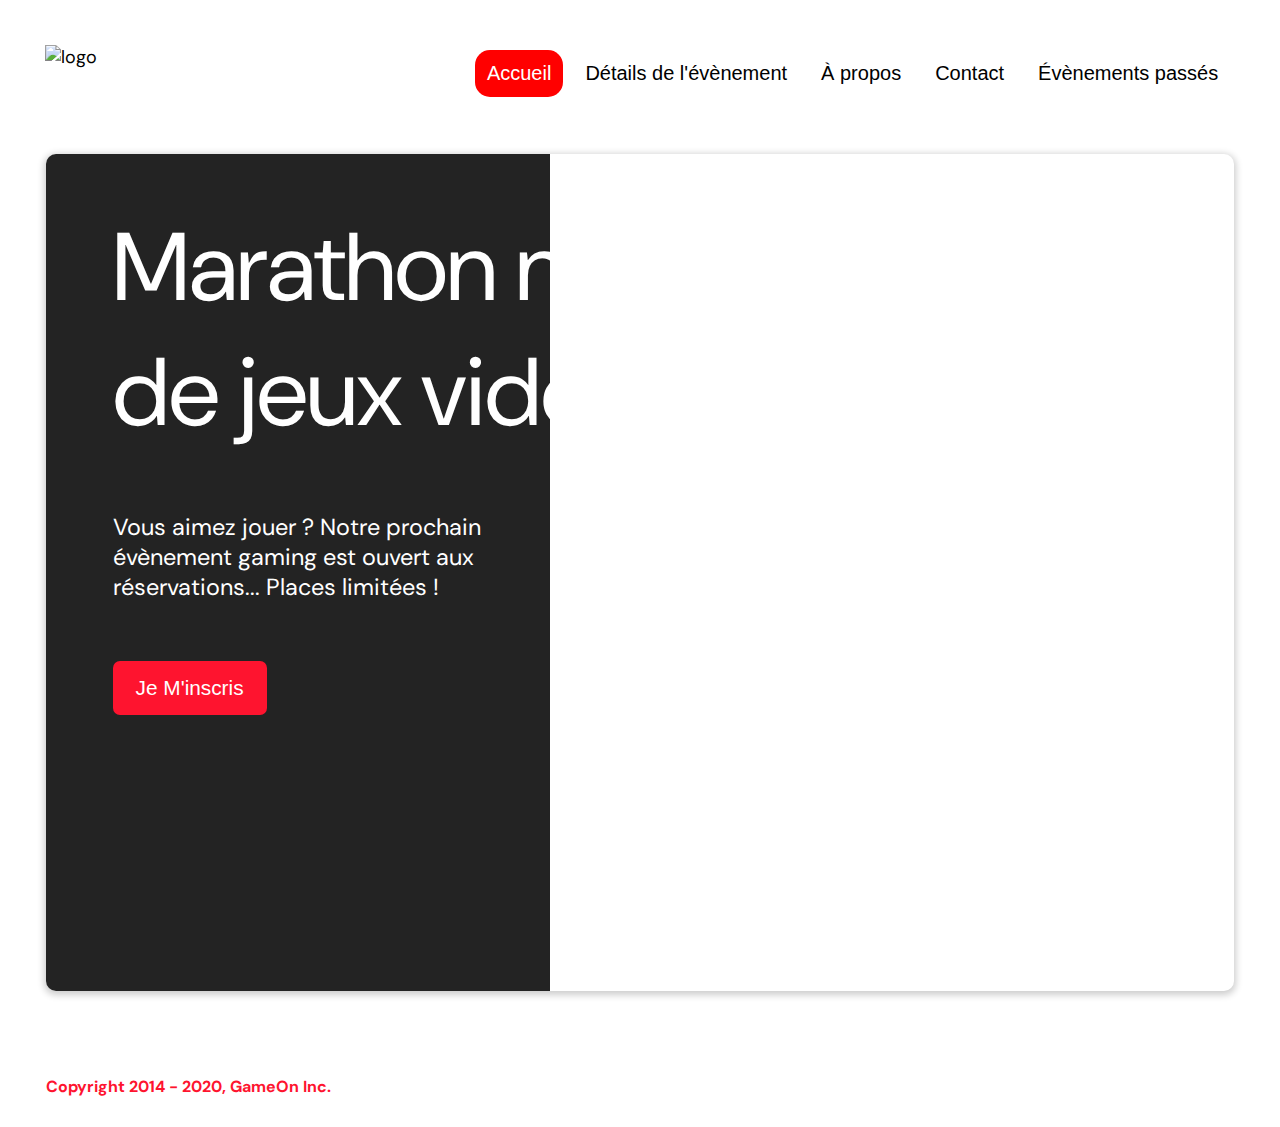
==== starterOnly/index.html @ 84b2ef2e "fonction validVilles" ====
<!DOCTYPE html>
<html lang="en">
  <head>
     <meta charset="utf-8" />
     <title>Reservation</title>
     <meta name="viewport" content="width=device-width,initial-scale=1" />
     <link rel="stylesheet" href="./modal.css" />
     <link rel="stylesheet" href="https://cdnjs.cloudflare.com/ajax/libs/font-awesome/4.7.0/css/font-awesome.min.css">
     <link
      href="https://fonts.googleapis.com/css?family=DM+Sans"
      rel="stylesheet"
     />
  </head>
  <body>
    <div class="topnav" id="myTopnav">
      <div class="header-logo">
        <img class="logoHeader" alt="logo" src="Logo.png" />
      </div>
      <div class="main-navbar">
        <a href="#" class="active"><span>Accueil</span></a>
        <a href="#"><span>Détails de l'évènement</span></a>
        <a href="#"><span>À propos</span></a>
        <a href="#"><span>Contact</span></a>
        <a href="#"><span>Évènements passés</span></a>
        <a href="javascript:void(0);" class="icon" onclick="editNav()">
          <i class="fa fa-bars"></i>
        </a>
      </div>
    </div>
    <main>
      <div class="hero-section">
        <div class="hero-content">
          <h1 class="hero-headline">
            Marathon national<br>
            de jeux vidéos
          </h1>
          <p class="hero-text">
            Vous aimez jouer ? Notre prochain évènement gaming est ouvert
            aux réservations... Places limitées !
          </p>
          <button class="btn-signup modal-btn">
            je m'inscris
          </button>
        </div>
        <div class="hero-img">
          <img src="./bg_img.jpg" alt="img" />
        </div>
        <button class="btn-signup modal-btn">
          je m'inscris
        </button>
      </div>

      <div class="bground">
        <div class="content">
          <span class="close"></span>
          <div class="modal-body">
            <form novalidate
              id="incription"
              name="reserve"
              action="index.html"
              method="get" 
            >
              <div
                class="formData" data-error="Vous devez entrer 2 caractères minimum." data-error-visible = "false">
                <label for="prenom">Prénom</label><br>
                <input
                  class="text-control"
                  type="text"
                  id="prenom"
                  name="first" 
                  minlength="2"               
                /><br>
                
              </div>
              <div
                class="formData" data-error="Vous devez entrer au moins 2 caractères." data-error-visible = "false">
                <label for="nom">Nom</label><br>
                <input
                  class="text-control"
                  type="text"
                  id="nom"
                  name="last"
                /><br>
                
              </div>
              <div
                class="formData" data-error="Vous devez renseigner un email valide." data-error-visible = "false">
                <label for="email">E-mail</label><br>
                <input
                  class="text-control"
                  type="email"
                  id="email"
                  name="email"
                /><br>
             
              </div>
              <div
                class="formData" data-error="Vous devez renseigner votre date de naissance." data-error-visible = "false">
                <label for="birthdate">Date de naissance</label><br>
                <input
                  class="text-control"
                  type="date"
                  id="birthdate"
                  name="birthdate"
                /><br>
                
              </div>
              <div
                class="formData" data-error="Veuillez saisir une valeur." data-error-visible = "false" >
                <label for="quantity">À combien de tournois GameOn avez-vous déjà participé ?</label><br>
                <input 
                 type="number"
                 class="text-control"
                 id="quantity" 
                 name="quantity" 
                 min="0" max="99"> 
                       
              </div>
              <p class="text-label">Quelles villes ?</p>
              <div
                class="formData" id="villes" data-error="Veuillez sélectionner une ville." data-error-visible = "false">
                <input
                  class="checkbox-input"
                  type="radio"
                  id="newyork"
                  name="location"
                  value="New York"
                />
                <label class="checkbox-label" for="newyork">
                  <span class="checkbox-icon"></span>
                  New York</label
                >
                <input
                  class="checkbox-input"
                  type="radio"
                  id="sanfrancisco"
                  name="location"
                  value="San Francisco"
                />
                <label class="checkbox-label" for="sanfrancisco">
                  <span class="checkbox-icon"></span>
                  San Francisco</label
                >
                <input
                  class="checkbox-input"
                  type="radio"
                  id="seattle"
                  name="location"
                  value="Seattle"
                />
                <label class="checkbox-label" for="seattle">
                  <span class="checkbox-icon"></span>
                  Seattle</label
                >
                <input
                  class="checkbox-input"
                  type="radio"
                  id="chicago"
                  name="location"
                  value="Chicago"
                />
                <label class="checkbox-label" for="chicago">
                  <span class="checkbox-icon"></span>
                  Chicago</label
                >
                <input
                  class="checkbox-input"
                  type="radio"
                  id="boston"
                  name="location"
                  value="Boston"
                />
                <label class="checkbox-label" for="boston">
                  <span class="checkbox-icon"></span>
                  Boston</label
                >
                <input
                  class="checkbox-input"
                  type="radio"
                  id="portland"
                  name="location"
                  value="Portland"
                />
                <label class="checkbox-label" for="portland">
                  <span class="checkbox-icon"></span>
                  Portland</label
                >
                <small></small>
              </div>

              <div
                class="formData">
                <input
                  class="checkbox-input"
                  type="checkbox"
                  id="condition"
                  checked
                />
                <label class="checkbox2-label" for="condition">
                  <span class="checkbox-icon"></span>
                  J'ai lu et accepté les conditions d'utilisation.
                </label>
                <br>
                <input class="checkbox-input" type="checkbox" id="evenement" />
                <label class="checkbox2-label" for="evenement">
                  <span class="checkbox-icon"></span>
                  Je Je souhaite être prévenu des prochains évènements.
                </label>
                <br>
              </div>
              <input
                id="validation"
                class="btn-submit"
                type="submit"
                value="C'est parti"
              />
            </form>
          </div>
        </div>
      </div>
    </main>
    <footer>
      <p class="copyrights">
        Copyright 2014 - 2020, GameOn Inc.
      </p>
    </footer>
    <script src="./js/fonction.js"></script>
    <script src="./js/modal.js"></script>
  </body>
</html>
---- starterOnly/modal.css ----
:root {
  --font-default: "DM Sans", Arial, Helvetica, sans-serif;
  --font-slab: var(--font-default);
  --modal-duration: 0.8s;
}
* {
  box-sizing: border-box;
  margin: 0;
  padding: 0;
}
/* Landing Page */

body {
  margin: 0;
  display: flex;
  flex-direction: column;
  font-family: var(--font-default);
  font-size: 18px;
  max-width: 1300px;
  margin: 0 auto;
}

p {
  margin-bottom: 0;
  padding: 0.5vw;
}

img {
  padding-right: 1rem;
}

.topnav {
  overflow: hidden;
  margin: 3.5%;
}
.header-logo {
    float: left;
}
.logoHeader{
  height: auto;
  width: auto;
}
.main-navbar {
    float: right;
}
.topnav a {
  float: left;
  display: block;
  color: #000000;
  text-align: center;
  padding: 12px 12px;
  margin: 5px;
  text-decoration: none;
  font-size: 20px;
  font-family: Roboto, sans-serif;
}

.topnav a:hover {
  background-color: #ff0000;
  color: #ffffff;
  border-radius: 15px;
}

.topnav a.active {
  background-color: #ff0000;
  color: #ffffff;
  border-radius: 15px;
}

.topnav .icon {
  display: none;
}

@media screen and (max-width: 768px) {
  .topnav a {display: none;}
  .topnav a.icon {
    float: right;
    display: block;
  }
}

@media screen and (max-width: 768px) {
  .topnav.responsive {position: relative;}
  .topnav.responsive .icon {
    position: absolute;
    right: 0;
    top: 0;
  }
  .topnav.responsive a {
    float: none;
    display: block;
    text-align: left;
  }
}



 @media screen and (max-width: 540px) {
  .topnav a {display: none;}
  .topnav a.icon {
    float: right;
    display: block;
    margin-top: -15px;
  }
} 

main {
  font-size: 130%;
  font-weight: bolder;
  color: black;
  padding-top: 0.5vw;
  padding-left: 2vw;
  padding-right: 2vw;
  margin: 1px 20px 15px;
  border-radius: 2rem;
  text-align: justify;


}

.modal-btn {
  font-size: 145%;
  background: #fe142f;
  display: flex;
  margin: auto;
  padding: 2em;
  color: #fff;
  padding: 0.75rem 2.5rem;
  border-radius: 1rem;
  cursor: pointer;
}

.modal-btn:hover {
  background: #3876ac;
}

.footer {
  margin: 20px;
  padding: 10px;
  font-family: var(--font-slab);
}

/* Modal form */

.button {
  background: #fe142f;
  margin-top: 0.5em;
  padding: 1em;
  color: #fff;
  border-radius: 15px;
  cursor: pointer;
  font-size: 16px;
}

.button:hover {
  background: #3876ac;
}

.smFont {
  font-size: 16px;
}

.bground {
  display: none;
  position: fixed;
  z-index: 1;
  left: 0;
  top: 0;
  height: 100%;
  width: 100%;
  overflow: auto;
  background-color: rgba(26, 39, 156, 0.4);
}

.content {
  margin: 5% auto;
  width: 100%;
  max-width: 600px;
  animation-name: modalopen;
  animation-duration: var(--modal-duration);
  background: #232323;
  border-radius: 10px;
  overflow: hidden;
  position: relative;
  color: #fff;
  padding-top: 10px;
}  
.modal-body {
  padding: 15px 8%;
  margin: 15px auto;
}

label {
  font-family: var(--font-default);
  font-size: 17px;
  font-weight: normal;
  display: inline-block;
  margin-bottom: 11px;
}
input {
  padding: 8px;
  border: 0.8px solid #ccc;
  outline: none;
}
.text-control {
  margin: 0;
  padding: 8px;
  width: 100%;
  border-radius: 8px;
  font-size: 20px;
  height: 48px;
}

.formData[data-error]::after {
  content: attr(data-error);
  font-size: 0.4em;
  color: #e54858;
  display: block;
  margin-top: 7px;
  margin-bottom: 7px;
  text-align: left;
  line-height: 0.3;
  opacity: 0;
  transition: 0.3s;
}
.formData[data-error-visible="true"]::after {
  opacity: 1;
}
.formData[data-error-visible="true"] .text-control {
  border: 2px solid #e54858;
}

/*input[data-error]::after {
    content: attr(data-error);
    font-size: 0.4em;
    color: red;
} */
.checkbox-label,
.checkbox2-label {
  position: relative;
  margin-left: 36px;
  font-size: 12px;
  font-weight: normal;
}
.checkbox-label .checkbox-icon,
.checkbox2-label .checkbox-icon {
  display: block;
  width: 20px;
  height: 20px;
  border: 2px solid #279e7a;
  border-radius: 50%;
  text-indent: 29px;
  white-space: nowrap;
  position: absolute;
  left: -30px;
  top: -1px;
  transition: 0.3s;
}
.checkbox-label .checkbox-icon::after,
.checkbox2-label .checkbox-icon::after {
  content: "";
  width: 13px;
  height: 13px;
  background-color: #279e7a;
  border-radius: 50%;
  text-indent: 29px;
  white-space: nowrap;
  position: absolute;
  left: 50%;
  top: 50%;
  transform: translate(-50%, -50%);
  transition: 0.3s;
  opacity: 0;
}
.checkbox-input {
  display: none;
}
.checkbox-input:checked + .checkbox-label .checkbox-icon::after,
.checkbox-input:checked + .checkbox2-label .checkbox-icon::after {
  opacity: 1;
}
.checkbox-input:checked + .checkbox2-label .checkbox-icon {
  background: #279e7a;
}
.checkbox2-label .checkbox-icon {
  border-radius: 4px;
  border: 0;
  background: #c4c4c4;
}
.checkbox2-label .checkbox-icon::after {
  width: 7px;
  height: 4px;
  border-radius: 2px;
  background: transparent;
  border: 2px solid transparent;
  border-bottom-color: #fff;
  border-left-color: #fff;
  transform: rotate(-55deg);
  left: 21%;
  top: 19%;
}
.close {
  position: absolute;
  right: 15px;
  top: 15px;
  width: 32px;
  height: 32px;
  opacity: 1;
  cursor: pointer;
  transform: scale(0.7);
}
.close:before,
.close:after {
  position: absolute;
  left: 15px;
  content: " ";
  height: 33px;
  width: 3px;
  background-color: #fff;
}
.close:before {
  transform: rotate(45deg);
}
.close:after {
  transform: rotate(-45deg);
}
.btn-submit,
.btn-signup {
  background: #fe142f;
  display: block;
  margin: 0 auto;
  border-radius: 7px;
  font-size: 1rem;
  padding: 12px 82px;
  color: #fff;
  cursor: pointer;
  border: 0;
}
/* custom select styles */
.custom-select {
  position: relative;
  font-family: Arial;
  font-size: 1.1rem;
  font-weight: normal;
}

.custom-select select {
  display: none;
}
.select-selected {
  background-color: #fff;
}

/* Style the arrow inside the select element: */
.select-selected:after {
  position: absolute;
  content: "";
  top: 10px;
  right: 13px;
  width: 11px;
  height: 11px;
  border: 3px solid transparent;
  border-bottom-color: #f00;
  border-left-color: #f00;
  transform: rotate(-48deg);
  border-radius: 5px 0 5px 0;
}

/* Point the arrow upwards when the select box is open (active): */
.select-selected.select-arrow-active:after {
  transform: rotate(135deg);
  top: 13px;
}

.select-items div,
.select-selected {
  color: #000;
  padding: 11px 16px;
  border: 1px solid transparent;
  border-color: transparent transparent rgba(0, 0, 0, 0.1) transparent;
  cursor: pointer;
  border-radius: 8px;
  height: 48px;
}

/* Style items (options): */
.select-items {
  position: absolute;
  background-color: #fff;
  top: 89%;
  left: 0;
  right: 0;
  z-index: 99;
}

/* Hide the items when the select box is closed: */
.select-hide {
  display: none;
}

.select-items div:hover,
.same-as-selected {
  background-color: rgba(0, 0, 0, 0.1);
}
/* custom select end */
.text-label {
  font-weight: normal;
  font-size: 16px;
}
.hero-section {
  min-height: 93vh;
  border-radius: 10px;
  display: grid;
  grid-template-columns: repeat(12, 1fr);
  overflow: hidden;
  box-shadow: 0 2px 7px 2px rgba(0, 0, 0, 0.2);
  margin-bottom: 10px;
}
.hero-content {
  padding: 51px 67px;
  grid-column: span 4;
  background: #232323;
  color: #fff;
  position: relative;
  text-align: left;
  min-width: 424px;
}
.hero-content::after {
  content: "";
  width: 100%;
  height: 100%;
  background: #232323;
  position: absolute;
  right: -80px;
  top: 0;
}
.hero-content > * {
  position: relative;
  z-index: 1;
}
.hero-headline {
  font-size: 6rem;
  font-weight: normal;
  white-space: nowrap;
}
.hero-text {
  width: 146%;
  font-weight: normal;
  margin-top: 57px;
  padding: 0;
}
.btn-signup {
  outline: none;
  text-transform: capitalize;
  font-size: 1.3rem;
  padding: 15px 23px;
  margin: 0;
  margin-top: 59px;
}
.hero-img {
  grid-column: span 8;
}
.hero-img img {
  width: 100%;
  height: 100%;
  display: block;
  padding: 0;
}
.copyrights {
  color: #fe142f;
  padding: 0;
  font-size: 1rem;
  margin: 60px 0 30px;
  font-weight: bolder;
}
.hero-section > .btn-signup {
  display: none;
}
footer {
  padding-left: 2vw;
  padding-right: 2vw;
  margin: 0 20px;
}
@media screen and (max-width: 992px) {
  .topnav{
    margin-bottom: 0px;
  }
  .hero-section {
    display: block;
    box-shadow: unset;
  }
  .hero-content {
    background: #fff;
    color: #000;
    padding: 0px;
    min-width: 0px;
  }
  .hero-content::after {
    content: unset;
  }
  .hero-content .btn-signup {
    display: none;
  }
  .hero-headline {
    font-size: 2rem;
    white-space: normal;
  }
  h1 br{
    display: none;
  }
  .hero-text {
    width: unset;
    font-size: 1rem;
    margin-top: 5px;
  }
  .hero-img img {
    border-radius: 10px;
    margin-top: 40px;
  }
  .hero-section > .btn-signup {
    display: block;
    margin: 32px auto 10px;
    padding: 12px 35px;
  }
  .copyrights {
    margin-top: 50px;
    text-align: center;
  }


}
@media screen and (max-width: 767px){

  .content{
    width: 90%;
    height: 97%;
    margin-top: 8px;
  }
  .text-control{
    height: 30px;
    padding: 0;
  }
  .text-label{
    padding-top: 18px;
  }
  .modal-body {
   padding: 1px 8%;
 }
 label{
   margin-top: 5px;
   margin-bottom: 1px;
   font-size: 0.8rem;
 }
 .text-label{
   font-size: 0.8rem;
 }
 .fromData{
   height: 25px;
   margin-top: 5px;
 }

}
@media screen and (max-height: 568px){
  main{
    font-size: 100%;
  }
}

@keyframes modalopen {
  from {
    opacity: 0;
    transform: translateY(-150px);
  }
  to {
    opacity: 1;
  }
}
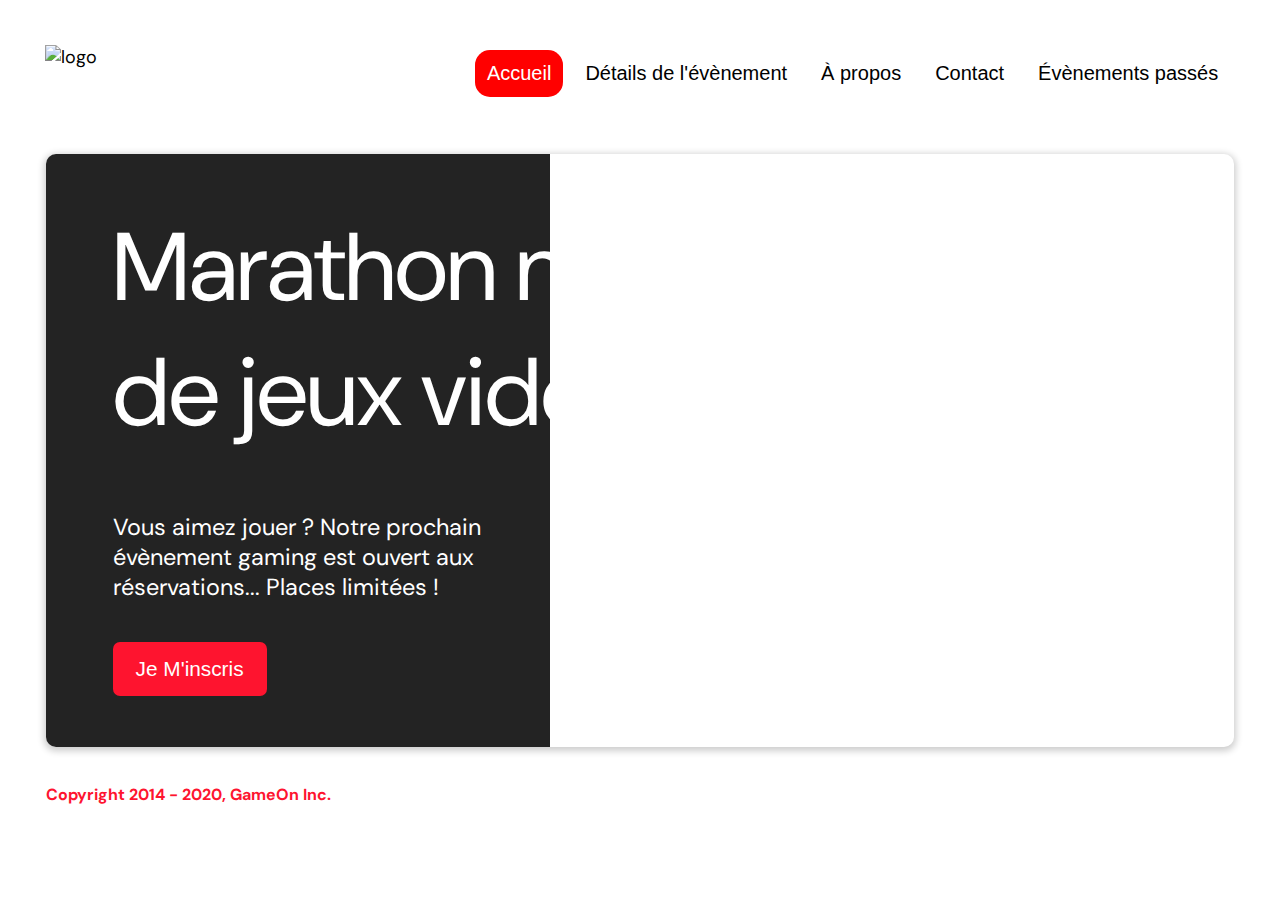
==== commit 5e9ec90b: "modif visuel acceuil = visuel maquette" ====
--- a/starterOnly/index.html
+++ b/starterOnly/index.html
@@ -61,7 +61,8 @@
               method="get" 
             >
               <div
-                class="formData" data-error="Vous devez entrer 2 caractères minimum." data-error-visible = "false">
+                class="formData" validform  data-error="Vous devez entrer 2 caractères minimum." data-error-visible = "false"
+                >
                 <label for="prenom">Prénom</label><br>
                 <input
                   class="text-control"
@@ -189,19 +190,21 @@
               </div>
 
               <div
-                class="formData">
+                class="formData" id="accepte" data-error="Vous devez accepter les conditions d'utilisation." data-error-visible = "false">
                 <input
                   class="checkbox-input"
                   type="checkbox"
                   id="condition"
-                  checked
                 />
                 <label class="checkbox2-label" for="condition">
                   <span class="checkbox-icon"></span>
                   J'ai lu et accepté les conditions d'utilisation.
                 </label>
                 <br>
-                <input class="checkbox-input" type="checkbox" id="evenement" />
+                <input 
+                  class="checkbox-input" 
+                  type="checkbox" 
+                  id="evenement" />
                 <label class="checkbox2-label" for="evenement">
                   <span class="checkbox-icon"></span>
                   Je Je souhaite être prévenu des prochains évènements.
--- a/starterOnly/modal.css
+++ b/starterOnly/modal.css
@@ -17,6 +17,7 @@
   font-family: var(--font-default);
   font-size: 18px;
   max-width: 1300px;
+  height: 100%;
   margin: 0 auto;
 }
 
@@ -169,7 +170,7 @@
   height: 100%;
   width: 100%;
   overflow: auto;
-  background-color: rgba(26, 39, 156, 0.4);
+  background-color: rgba(255, 255, 255, 1);
 }
 
 .content {
@@ -210,6 +211,10 @@
   font-size: 20px;
   height: 48px;
 }
+.formData[validform] ::after{
+  opacity: 0;
+
+}
 
 .formData[data-error]::after {
   content: attr(data-error);
@@ -408,13 +413,13 @@
   font-size: 16px;
 }
 .hero-section {
-  min-height: 93vh;
+  max-height: 73vh;
   border-radius: 10px;
   display: grid;
   grid-template-columns: repeat(12, 1fr);
   overflow: hidden;
   box-shadow: 0 2px 7px 2px rgba(0, 0, 0, 0.2);
-  margin-bottom: 10px;
+  margin-bottom: 2px;
 }
 .hero-content {
   padding: 51px 67px;
@@ -455,7 +460,7 @@
   font-size: 1.3rem;
   padding: 15px 23px;
   margin: 0;
-  margin-top: 59px;
+  margin-top: 40px;
 }
 .hero-img {
   grid-column: span 8;
@@ -470,7 +475,7 @@
   color: #fe142f;
   padding: 0;
   font-size: 1rem;
-  margin: 60px 0 30px;
+  margin: 20px 0 40px;
   font-weight: bolder;
 }
 .hero-section > .btn-signup {
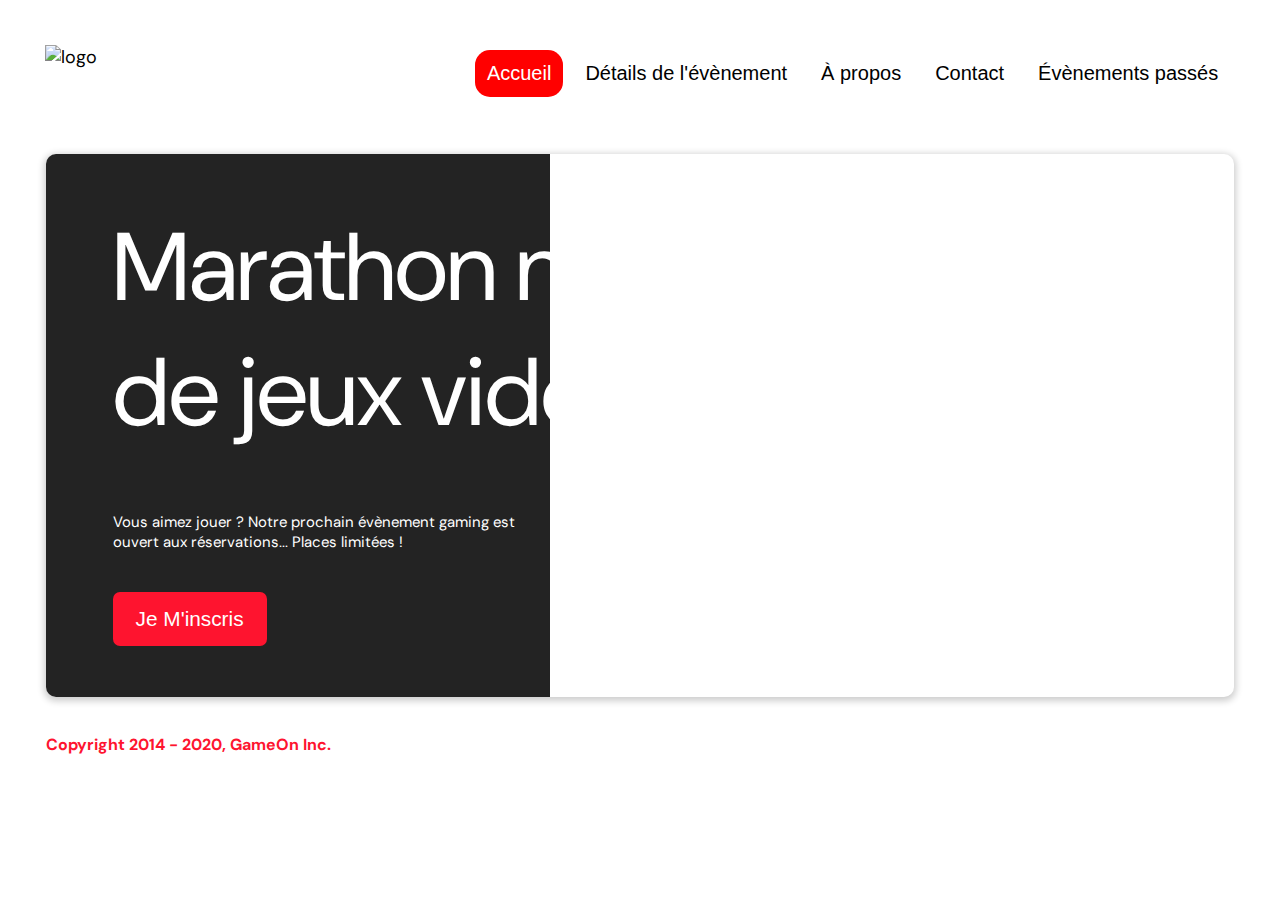
==== commit 68f54830: "fonction validFromTrue" ====
--- a/starterOnly/index.html
+++ b/starterOnly/index.html
@@ -12,6 +12,7 @@
      />
   </head>
   <body>
+    <!--Navigation-->
     <div class="topnav" id="myTopnav">
       <div class="header-logo">
         <img class="logoHeader" alt="logo" src="Logo.png" />
@@ -27,6 +28,7 @@
         </a>
       </div>
     </div>
+    <!--Main-->
     <main>
       <div class="hero-section">
         <div class="hero-content">
@@ -49,7 +51,7 @@
           je m'inscris
         </button>
       </div>
-
+      <!--Formulaire-->
       <div class="bground">
         <div class="content">
           <span class="close"></span>
@@ -60,6 +62,7 @@
               action="index.html"
               method="get" 
             >
+              <!--Prenom-->
               <div
                 class="formData" validform  data-error="Vous devez entrer 2 caractères minimum." data-error-visible = "false"
                 >
@@ -73,6 +76,7 @@
                 /><br>
                 
               </div>
+              <!-- Nom-->
               <div
                 class="formData" data-error="Vous devez entrer au moins 2 caractères." data-error-visible = "false">
                 <label for="nom">Nom</label><br>
@@ -84,6 +88,7 @@
                 /><br>
                 
               </div>
+              <!-- Email-->
               <div
                 class="formData" data-error="Vous devez renseigner un email valide." data-error-visible = "false">
                 <label for="email">E-mail</label><br>
@@ -95,6 +100,7 @@
                 /><br>
              
               </div>
+              <!-- Date de naissance-->
               <div
                 class="formData" data-error="Vous devez renseigner votre date de naissance." data-error-visible = "false">
                 <label for="birthdate">Date de naissance</label><br>
@@ -106,6 +112,7 @@
                 /><br>
                 
               </div>
+              <!-- Nombre de tournois-->
               <div
                 class="formData" data-error="Veuillez saisir une valeur." data-error-visible = "false" >
                 <label for="quantity">À combien de tournois GameOn avez-vous déjà participé ?</label><br>
@@ -114,9 +121,9 @@
                  class="text-control"
                  id="quantity" 
                  name="quantity" 
-                 min="0" max="99"> 
-                       
-              </div>
+                 min="0" max="99">          
+              </div>
+              <!-- Villes a selectionner-->
               <p class="text-label">Quelles villes ?</p>
               <div
                 class="formData" id="villes" data-error="Veuillez sélectionner une ville." data-error-visible = "false">
@@ -186,9 +193,8 @@
                   <span class="checkbox-icon"></span>
                   Portland</label
                 >
-                <small></small>
-              </div>
-
+              </div>
+              <!-- Conditions d'utilisation-->
               <div
                 class="formData" id="accepte" data-error="Vous devez accepter les conditions d'utilisation." data-error-visible = "false">
                 <input
@@ -211,6 +217,7 @@
                 </label>
                 <br>
               </div>
+              <!--Bouton de validation-->
               <input
                 id="validation"
                 class="btn-submit"
@@ -220,6 +227,24 @@
             </form>
           </div>
         </div>
+        <!--Formulaire validé-->
+        <div class="modalValid">
+          <div class="content">
+            <span class="close"></span>
+            <div class="modal-body">
+            
+              <p>Merci ! <br>
+              Votre réservation a été reçue. </p>
+                <!--Bouton de validation-->
+                <input
+                  id="btn-fermer"
+                  class="btn-submit"
+                  type="submit"
+                  value="Fermer"
+                />
+              
+            </div>
+          </div>
       </div>
     </main>
     <footer>
--- a/starterOnly/modal.css
+++ b/starterOnly/modal.css
@@ -106,7 +106,7 @@
 } 
 
 main {
-  font-size: 130%;
+  font-size: 83%;
   font-weight: bolder;
   color: black;
   padding-top: 0.5vw;
@@ -160,7 +160,7 @@
 .smFont {
   font-size: 16px;
 }
-
+/*formulaire*/
 .bground {
   display: none;
   position: fixed;
@@ -172,7 +172,18 @@
   overflow: auto;
   background-color: rgba(255, 255, 255, 1);
 }
-
+/*formulaire validé*/
+.modalValid {
+  display: none;
+  position: absolute;
+  z-index: 1;
+  left: 0;
+  top: 0;
+  height: 100%;
+  width: 100%;
+  overflow: auto;
+  background-color: rgba(255, 255, 255, 1);
+}
 .content {
   margin: 5% auto;
   width: 100%;
@@ -185,10 +196,11 @@
   position: relative;
   color: #fff;
   padding-top: 10px;
-}  
+} 
+
 .modal-body {
-  padding: 15px 8%;
-  margin: 15px auto;
+  padding: 7px 8%;
+  margin: 7px auto;
 }
 
 label {
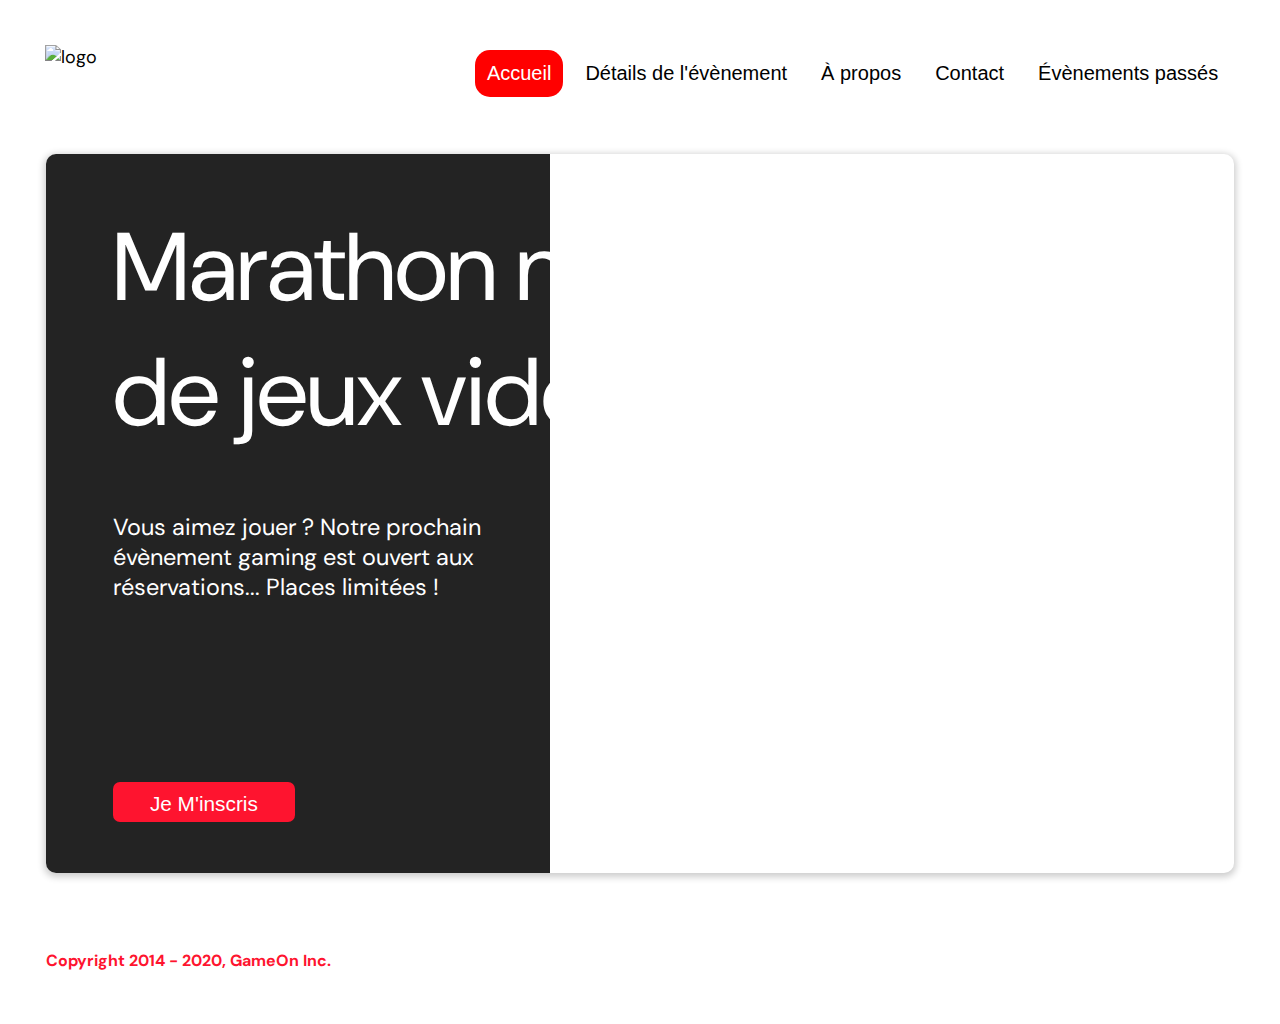
==== commit 28b1af82: "proportion page acceuil et formulaire desktop" ====
--- a/starterOnly/index.html
+++ b/starterOnly/index.html
@@ -54,17 +54,17 @@
       <!--Formulaire-->
       <div class="bground">
         <div class="content">
-          <span class="close"></span>
-          <div class="modal-body">
-            <form novalidate
-              id="incription"
-              name="reserve"
-              action="index.html"
-              method="get" 
-            >
+           <span class="close"></span>
+           <div class="modal-body">
+             <form novalidate
+                id="incription"
+                name="reserve"
+                action="index.html"
+                method="get" 
+             >
               <!--Prenom-->
               <div
-                class="formData" validform  data-error="Vous devez entrer 2 caractères minimum." data-error-visible = "false"
+                class="formData" data-error="Vous devez entrer 2 caractères minimum." data-error-visible = "false"
                 >
                 <label for="prenom">Prénom</label><br>
                 <input
@@ -229,22 +229,22 @@
         </div>
         <!--Formulaire validé-->
         <div class="modalValid">
-          <div class="content">
-            <span class="close"></span>
-            <div class="modal-body">
-            
+           <div class="content">
+              <span class="close"></span>
+              <div class="modal-body">
               <p>Merci ! <br>
-              Votre réservation a été reçue. </p>
+                Votre réservation a été reçue.
+              </p>
                 <!--Bouton de validation-->
-                <input
+              <input
                   id="btn-fermer"
                   class="btn-submit"
                   type="submit"
                   value="Fermer"
-                />
-              
+              />
             </div>
-          </div>
+         </div>
+      </div>
       </div>
     </main>
     <footer>
--- a/starterOnly/modal.css
+++ b/starterOnly/modal.css
@@ -17,7 +17,7 @@
   font-family: var(--font-default);
   font-size: 18px;
   max-width: 1300px;
-  height: 100%;
+  height: 1024px;
   margin: 0 auto;
 }
 
@@ -106,7 +106,7 @@
 } 
 
 main {
-  font-size: 83%;
+  font-size: 130%;
   font-weight: bolder;
   color: black;
   padding-top: 0.5vw;
@@ -187,7 +187,8 @@
 .content {
   margin: 5% auto;
   width: 100%;
-  max-width: 600px;
+  height: 850.61px;
+  max-width: 536px;
   animation-name: modalopen;
   animation-duration: var(--modal-duration);
   background: #232323;
@@ -348,7 +349,8 @@
   margin: 0 auto;
   border-radius: 7px;
   font-size: 1rem;
-  padding: 12px 82px;
+  width: 182.55px;
+  height:40.14px;
   color: #fff;
   cursor: pointer;
   border: 0;
@@ -425,7 +427,7 @@
   font-size: 16px;
 }
 .hero-section {
-  max-height: 73vh;
+  max-height: 83vh;
   border-radius: 10px;
   display: grid;
   grid-template-columns: repeat(12, 1fr);
@@ -470,9 +472,9 @@
   outline: none;
   text-transform: capitalize;
   font-size: 1.3rem;
-  padding: 15px 23px;
+  padding: 10px 23px;
   margin: 0;
-  margin-top: 40px;
+  margin-top: 180px;
 }
 .hero-img {
   grid-column: span 8;
@@ -487,7 +489,7 @@
   color: #fe142f;
   padding: 0;
   font-size: 1rem;
-  margin: 20px 0 40px;
+  margin: 60px 0 10px;
   font-weight: bolder;
 }
 .hero-section > .btn-signup {
@@ -521,6 +523,9 @@
   .hero-headline {
     font-size: 2rem;
     white-space: normal;
+  }
+  .logoHeader{
+    height: 2rem;
   }
   h1 br{
     display: none;
@@ -579,7 +584,7 @@
 }
 @media screen and (max-height: 568px){
   main{
-    font-size: 100%;
+    font-size: 80%;
   }
 }
 
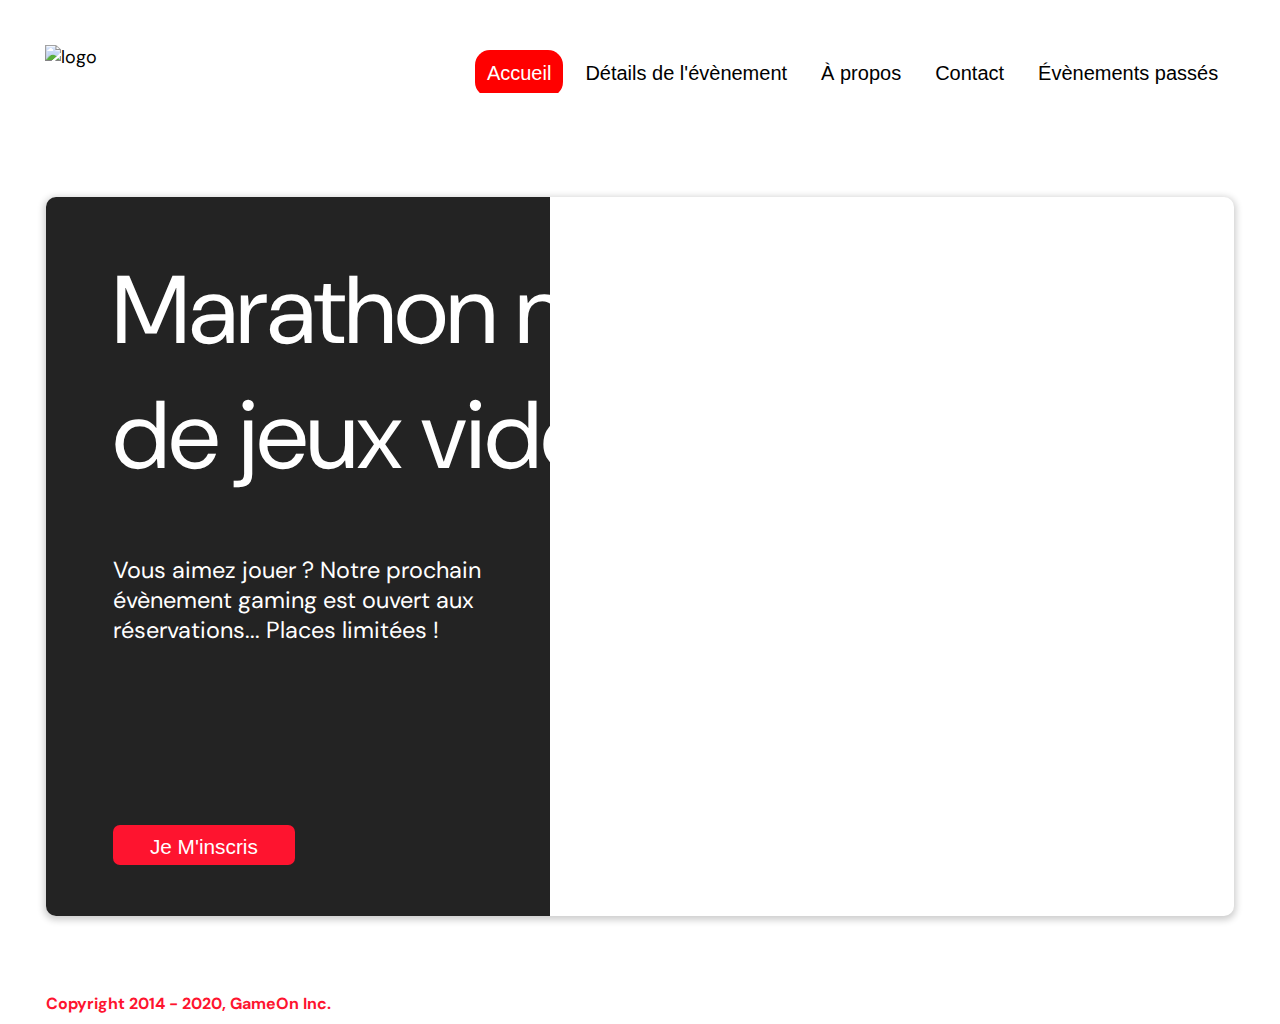
==== commit 4d651887: "responsive formulaire" ====
--- a/starterOnly/index.html
+++ b/starterOnly/index.html
@@ -114,8 +114,8 @@
               </div>
               <!-- Nombre de tournois-->
               <div
-                class="formData" data-error="Veuillez saisir une valeur." data-error-visible = "false" >
-                <label for="quantity">À combien de tournois GameOn avez-vous déjà participé ?</label><br>
+                class="formData line-height" data-error="Veuillez saisir une valeur." data-error-visible = "false" >
+                <label class="bottom" for="quantity">À combien de tournois GameOn avez-vous déjà participé ?</label><br>
                 <input 
                  type="number"
                  class="text-control"
--- a/starterOnly/modal.css
+++ b/starterOnly/modal.css
@@ -109,14 +109,12 @@
   font-size: 130%;
   font-weight: bolder;
   color: black;
-  padding-top: 0.5vw;
+  padding-top: 4.5vw;
   padding-left: 2vw;
   padding-right: 2vw;
   margin: 1px 20px 15px;
   border-radius: 2rem;
   text-align: justify;
-
-
 }
 
 .modal-btn {
@@ -187,7 +185,6 @@
 .content {
   margin: 5% auto;
   width: 100%;
-  height: 850.61px;
   max-width: 536px;
   animation-name: modalopen;
   animation-duration: var(--modal-duration);
@@ -202,13 +199,13 @@
 .modal-body {
   padding: 7px 8%;
   margin: 7px auto;
+  height: 100%;
 }
 
 label {
   font-family: var(--font-default);
-  font-size: 17px;
+  font-size: 14px;
   font-weight: normal;
-  display: inline-block;
   margin-bottom: 11px;
 }
 input {
@@ -347,6 +344,7 @@
   background: #fe142f;
   display: block;
   margin: 0 auto;
+  margin-top: 30px;
   border-radius: 7px;
   font-size: 1rem;
   width: 182.55px;
@@ -501,12 +499,20 @@
   margin: 0 20px;
 }
 @media screen and (max-width: 992px) {
+  body {
+    display: block;
+    height: 100%;
+  }
+  .content{
+    height: 110%;
+  }
   .topnav{
     margin-bottom: 0px;
   }
   .hero-section {
     display: block;
     box-shadow: unset;
+    max-height: 90%;
   }
   .hero-content {
     background: #fff;
@@ -537,7 +543,7 @@
   }
   .hero-img img {
     border-radius: 10px;
-    margin-top: 40px;
+    margin-top: 13px;
   }
   .hero-section > .btn-signup {
     display: block;
@@ -545,49 +551,62 @@
     padding: 12px 35px;
   }
   .copyrights {
-    margin-top: 50px;
+    margin-top: 20px;
     text-align: center;
   }
-
-
-}
-@media screen and (max-width: 767px){
+  form{
+    display: flex;
+    flex-direction: column;
+    ;
+  }
+  .bground{
+    height: 100%;
+    margin-top: 15%;
+  }
+  .formData{
+    height: 86px;
+  }
+
+}
+@media screen and (max-width: 768px){
 
   .content{
-    width: 90%;
-    height: 97%;
-    margin-top: 8px;
+    width: 100%;
+    height: 135%;
+    margin-top: auto;
+    margin-bottom: 1px;
+  }
+  .main{
+    font-size: none;
+  }
+  .formData{
+    margin-top: -10px;
+    
+  }
+  .btn-submit{
+    margin-top: 56px;
+  }
+  .formData[data-error]::after {
+    content: attr(data-error);
+
+    margin-top: 5px;
+    margin-bottom: 5px;
+    text-align: left;
+    line-height: 0.3;
+  }
+  .line-height{
+    line-height: 0.8em;
+    margin-top: 1px;
+    margin-bottom: 3px;
+  }
+  .bottom{
+    padding-bottom: 5px;
   }
   .text-control{
-    height: 30px;
-    padding: 0;
-  }
-  .text-label{
-    padding-top: 18px;
-  }
-  .modal-body {
-   padding: 1px 8%;
- }
- label{
-   margin-top: 5px;
-   margin-bottom: 1px;
-   font-size: 0.8rem;
- }
- .text-label{
-   font-size: 0.8rem;
- }
- .fromData{
-   height: 25px;
-   margin-top: 5px;
- }
-
-}
-@media screen and (max-height: 568px){
-  main{
-    font-size: 80%;
-  }
-}
-
+    height: auto;
+  }
+
+}
 @keyframes modalopen {
   from {
     opacity: 0;
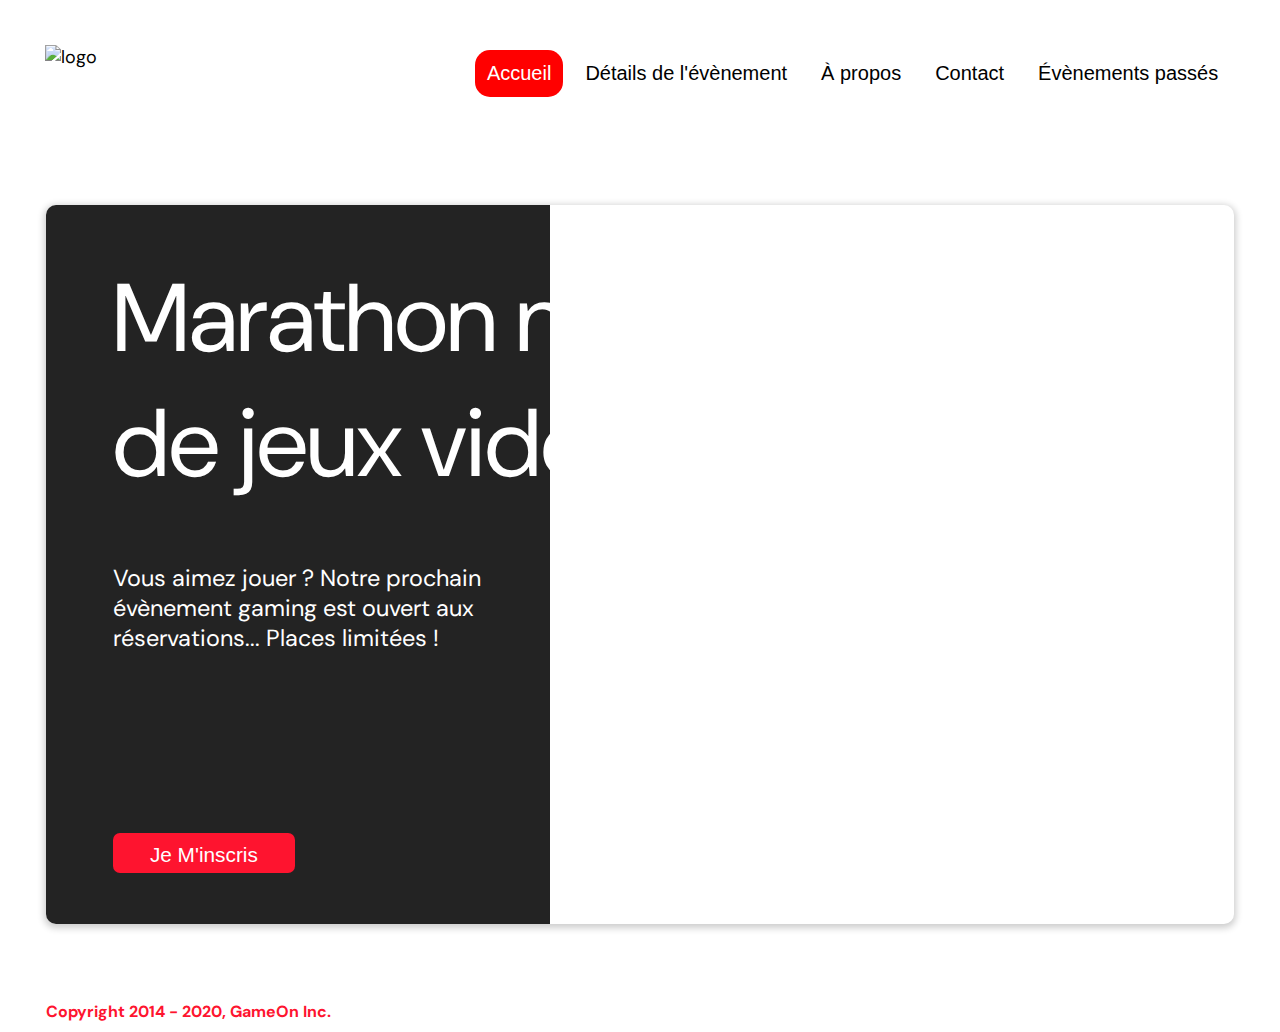
==== commit e5eb4d91: "modification formulaire validé" ====
--- a/starterOnly/index.html
+++ b/starterOnly/index.html
@@ -227,25 +227,26 @@
             </form>
           </div>
         </div>
+      </div>  
         <!--Formulaire validé-->
-        <div class="modalValid">
-           <div class="content">
+        <div class="bground-valid">
+            <div class="content-valid">
               <span class="close"></span>
-              <div class="modal-body">
-              <p>Merci ! <br>
-                Votre réservation a été reçue.
-              </p>
+              <div class="modal-body-valid">
+                 <p class="text-valid">Merci ! <br>
+                   Votre réservation a été reçue.
+                 </p>
+              </div>  
                 <!--Bouton de validation-->
               <input
                   id="btn-fermer"
                   class="btn-submit"
                   type="submit"
                   value="Fermer"
-              />
+               />
+            
             </div>
-         </div>
-      </div>
-      </div>
+        </div>
     </main>
     <footer>
       <p class="copyrights">
--- a/starterOnly/modal.css
+++ b/starterOnly/modal.css
@@ -31,8 +31,8 @@
 }
 
 .topnav {
-  overflow: hidden;
   margin: 3.5%;
+  max-height: 180px;
 }
 .header-logo {
     float: left;
@@ -71,39 +71,6 @@
 .topnav .icon {
   display: none;
 }
-
-@media screen and (max-width: 768px) {
-  .topnav a {display: none;}
-  .topnav a.icon {
-    float: right;
-    display: block;
-  }
-}
-
-@media screen and (max-width: 768px) {
-  .topnav.responsive {position: relative;}
-  .topnav.responsive .icon {
-    position: absolute;
-    right: 0;
-    top: 0;
-  }
-  .topnav.responsive a {
-    float: none;
-    display: block;
-    text-align: left;
-  }
-}
-
-
-
- @media screen and (max-width: 540px) {
-  .topnav a {display: none;}
-  .topnav a.icon {
-    float: right;
-    display: block;
-    margin-top: -15px;
-  }
-} 
 
 main {
   font-size: 130%;
@@ -170,18 +137,7 @@
   overflow: auto;
   background-color: rgba(255, 255, 255, 1);
 }
-/*formulaire validé*/
-.modalValid {
-  display: none;
-  position: absolute;
-  z-index: 1;
-  left: 0;
-  top: 0;
-  height: 100%;
-  width: 100%;
-  overflow: auto;
-  background-color: rgba(255, 255, 255, 1);
-}
+
 .content {
   margin: 5% auto;
   width: 100%;
@@ -498,16 +454,55 @@
   padding-right: 2vw;
   margin: 0 20px;
 }
+/*formulaire validé*/
+.bground-valid {
+  display: none;
+  position: fixed;
+  z-index: 1;
+  left: 0;
+  top: 0;
+  height: 100%;
+  width: 100%;
+  overflow: auto;
+  background-color: rgba(255, 255, 255, 1);
+}
+.content-valid{
+  margin: 5% auto;
+  width: 100%;
+  max-width: 500px;
+  height: 720px;
+  background: #232323;
+  border-radius: 10px;
+  position: relative;
+  padding-top: 10px;
+}
+.modal-body-valid{
+  height: 88%;
+  display: flex;
+  flex-direction: column;
+  align-items: center;
+  justify-content: space-around;
+  margin: auto 50px;
+}
+.text-valid{
+  color: #c4c4c4;
+  text-align: center;
+  font-size: 1.5rem;
+  font-style: italic;
+}
 @media screen and (max-width: 992px) {
   body {
     display: block;
     height: 100%;
   }
   .content{
-    height: 110%;
-  }
+    height: 100%;
+    margin-top: auto;
+  }
+
   .topnav{
     margin-bottom: 0px;
+    overflow: hidden;
   }
   .hero-section {
     display: block;
@@ -563,12 +558,29 @@
     height: 100%;
     margin-top: 15%;
   }
-  .formData{
-    height: 86px;
-  }
-
-}
-@media screen and (max-width: 768px){
+  .topnav a {display: none;}
+  .topnav a.icon {
+    float: right;
+    display: block;
+  }
+  .topnav.responsive {position: relative;}
+  .topnav.responsive .icon {
+    position: absolute;
+    right: 0;
+    top: 0;
+  }
+  .topnav.responsive a {
+    float: none;
+    display: block;
+    text-align: left;
+  }
+ 
+
+}
+@media screen and (max-width: 767px){
+  body{
+    height: 100%;
+  }
 
   .content{
     width: 100%;
@@ -577,14 +589,17 @@
     margin-bottom: 1px;
   }
   .main{
+    height: 100%;
     font-size: none;
   }
   .formData{
-    margin-top: -10px;
-    
+    margin-top: -10px; 
+  }
+  .text-label{
+    padding:3vw;
   }
   .btn-submit{
-    margin-top: 56px;
+    margin-top: 24px;
   }
   .formData[data-error]::after {
     content: attr(data-error);
@@ -605,8 +620,21 @@
   .text-control{
     height: auto;
   }
-
-}
+  .checkbox-label{
+    font-size: 10px;
+  }
+ 
+}
+
+ @media screen and (max-width: 540px) {
+  .topnav a {display: none;}
+  .topnav a.icon {
+    float: right;
+    display: block;
+    margin-top: -15px;
+  }
+} 
+
 @keyframes modalopen {
   from {
     opacity: 0;
